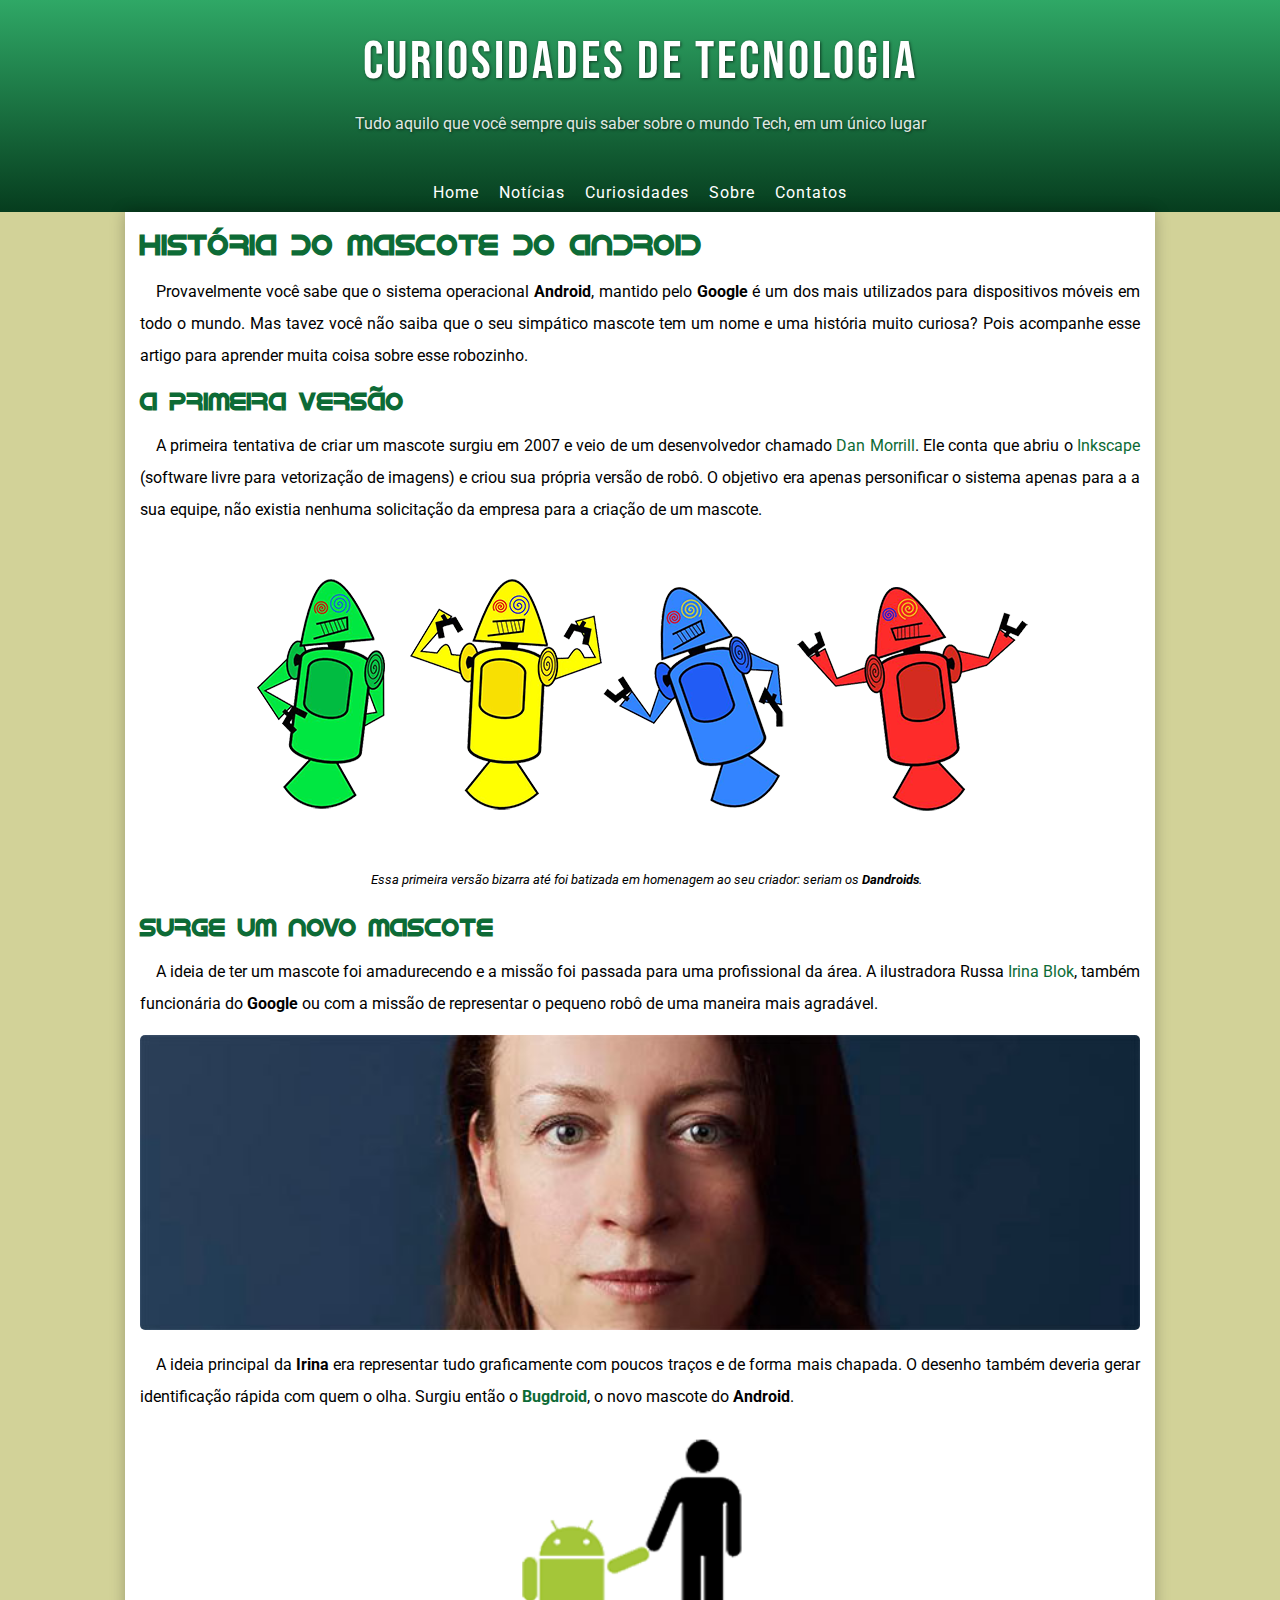
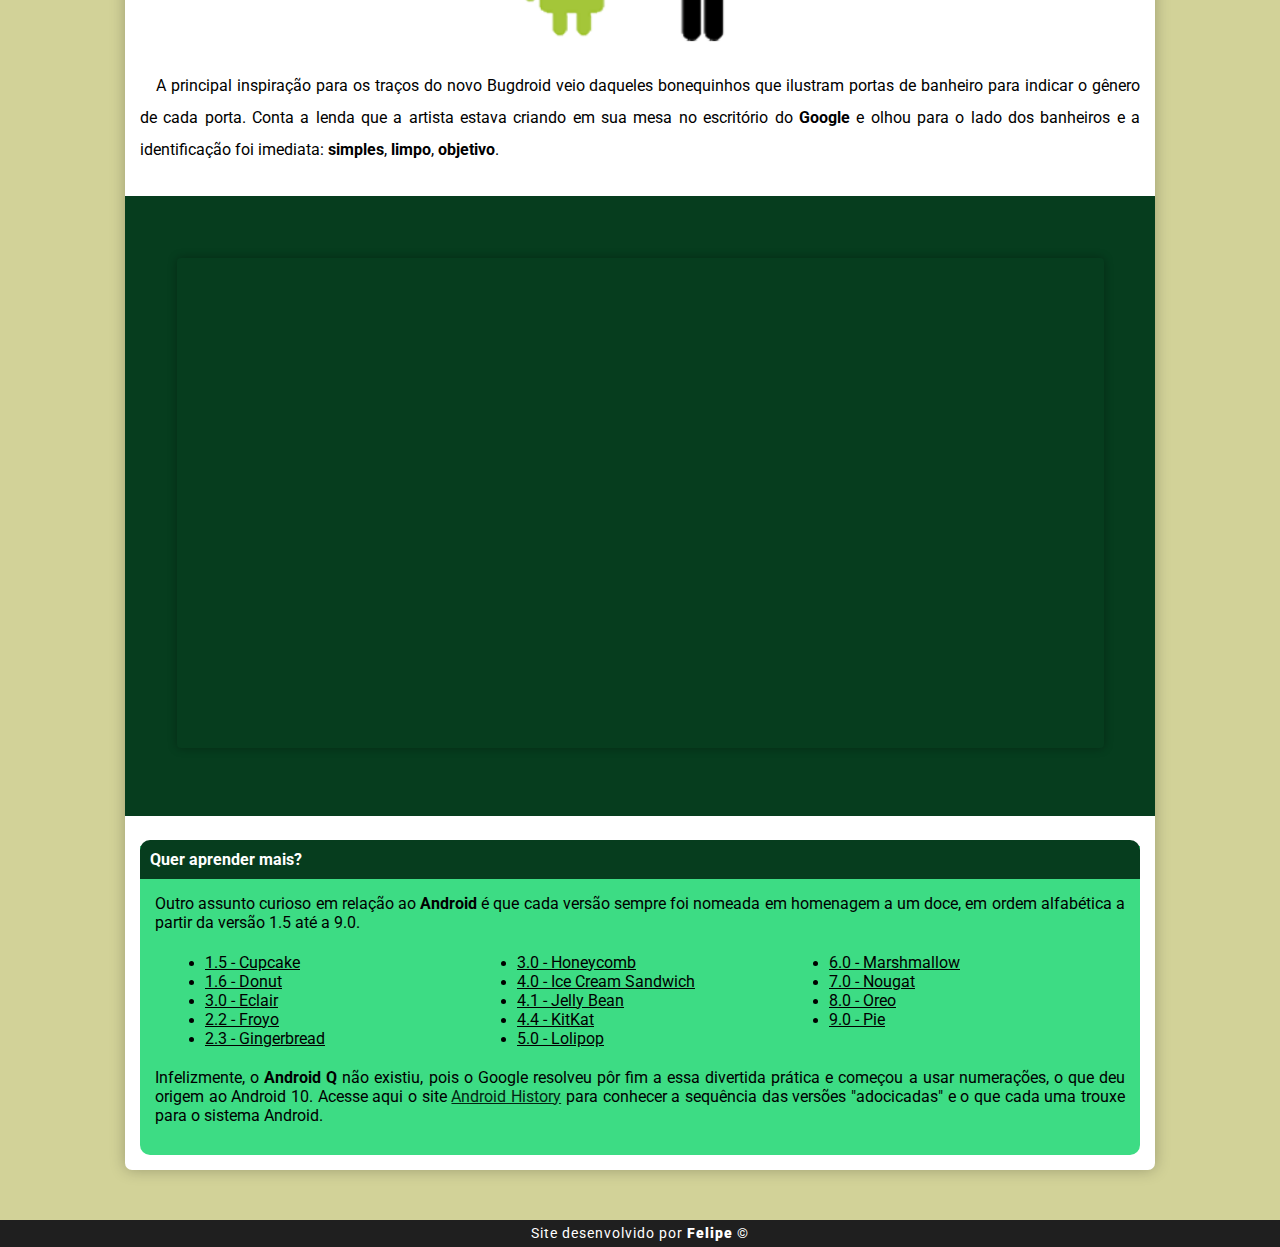
==== projeto-android/index.html @ 65ba9b65 "Android Project" ====
<!DOCTYPE html>
<html lang="pt-br">
<head>
    <meta charset="UTF-8">
    <meta http-equiv="X-UA-Compatible" content="IE=edge">
    <meta name="viewport" content="width=device-width, initial-scale=1.0">
    <title>Android Site</title>
   
    <link rel="stylesheet" href="assets/css/header.css">
    <link rel="stylesheet" href="assets/css/main.css">

    <link rel="shortcut icon" href="assets/img/favicon.ico" type="image/x-icon">
</head>
<body>
    <header class="header">
        <h1 class="shadow">Curiosidades de Tecnologia</h1>
        <p class="shadow">Tudo aquilo que você sempre quis saber sobre o mundo Tech, em um único lugar</p>

        <nav class="menu">
            <ul>
                <li><a href="#">Home</a></li>
                <li><a href="#">Notícias</a></li>
                <li><a href="#">Curiosidades</a></li>
                <li><a href="#">Sobre</a></li>
                <li><a href="#">Contatos</a></li>
            </ul>
        </nav>
    </header>
    
    <main class="main">
        <section class="main-content">
            <h1>História do Mascote do Android</h1>

            <p>Provavelmente você sabe que o sistema operacional <strong>Android</strong>, mantido pelo <strong>Google</strong> é um dos mais utilizados para dispositivos móveis em todo o mundo. Mas tavez você não saiba que o seu simpático mascote tem um nome e uma história muito curiosa? Pois acompanhe esse artigo para aprender muita coisa sobre esse robozinho.</p>
            <h2>A primeira versão</h2>
            
            <p>A primeira tentativa de criar um mascote surgiu em 2007 e veio de um desenvolvedor chamado <a href="https://en.wikipedia.org/wiki/Donald_Morrill" target="_blank"><abbr title="Artigo apenas em Inglês">Dan Morrill</abbr></a>. Ele conta que abriu o <a href="https://pt.wikipedia.org/wiki/Inkscape" target="_blank">Inkscape</a> (software livre para vetorização de imagens) e criou sua própria versão de robô. O objetivo era apenas personificar o sistema apenas para a a sua equipe, não existia nenhuma solicitação da empresa para a criação de um mascote.</p>
            <picture>
                <source media="(max-width: 500px)" srcset="assets/img/dan-droids-pq.png">
                <img id="dandroids" src="assets/img/dan-droids.png" alt="Dandroids">
            </picture>
            <p id="description-dandroids">Essa primeira versão bizarra até foi batizada em homenagem ao seu criador: seriam os <strong>Dandroids</strong>.</p>
            <h2>Surge um novo mascote</h2>
            <p>A ideia de ter um mascote foi amadurecendo e a missão foi passada para uma profissional da área. A ilustradora Russa <a href="https://www.irinablok.com/" target="_blank">Irina Blok</a>, também funcionária do <strong>Google</strong> ou com a missão de representar o pequeno robô de uma maneira mais agradável.</p>
            <picture>
                <source media="(max-width: 500px)" srcset="assets/img/irina-blok-pq.jpg">
                <img src="assets/img/irina-blok.jpg" alt="Irina Block">
            </picture>
            <p>A ideia principal da <strong>Irina</strong> era representar tudo graficamente com poucos traços e de forma mais chapada. O desenho também deveria gerar identificação rápida com quem o olha. Surgiu então o <strong><a href="https://www.digitaltrends.com/mobile/who-is-bugdroid-the-story-of-androids-mascot/" target="_blank">Bugdroid</a></strong>, o novo mascote do <strong>Android</strong>.</p>

            <img id="small-img-bugdroid" src="assets/img/bugdroid.png" alt="Bugdroid">

            <p>A principal inspiração para os traços do novo Bugdroid veio daqueles bonequinhos que ilustram portas de banheiro para indicar o gênero de cada porta. Conta a lenda que a artista estava criando em sua mesa no escritório do <strong>Google</strong> e olhou para o lado dos banheiros e a identificação foi imediata: <strong>simples</strong>, <strong>limpo</strong>, <strong>objetivo</strong>.</p>

            <div class="video">
                <iframe width="560" height="315" src="https://www.youtube.com/embed/l2UDgpLz20M" title="YouTube video player" frameborder="0" allow="accelerometer; autoplay; clipboard-write; encrypted-media; gyroscope; picture-in-picture" allowfullscreen></iframe>
            </div>

        </section>

        <section class="periferic-content">
            <h3>Quer aprender mais? </h3>
            
            <p>Outro assunto curioso em relação ao <strong>Android</strong> é que cada versão sempre foi nomeada em homenagem a um doce, em ordem alfabética a partir da versão 1.5 até a 9.0.</p>

            <ul type="disk">
                <li><abbr title="Bolo de Copo">1.5 - Cupcake</abbr></li>
                <li><abbr title="Rosquinha">1.6 - Donut</abbr></li>
                <li><abbr title="Bomba">3.0 - Eclair</abbr></li>
                <li><abbr title="Iogurte Congelado">2.2 - Froyo</abbr></li>
                <li><abbr title="Biscoito de Gengibre">2.3 - Gingerbread</abbr></li>
                <li><abbr title="Favo de Mel">3.0 - Honeycomb</abbr></li>
                <li><abbr title="Sanduíche de Sorvete">4.0 - Ice Cream Sandwich</abbr></li>
                <li><abbr title="Jujuba">4.1 - Jelly Bean</abbr></li>
                <li><abbr title="KitKat">4.4 - KitKat</abbr></li>
                <li><abbr title="Pirulito">5.0 - Lolipop</abbr></li>
                <li><abbr title="Marshmallow">6.0 - Marshmallow</abbr></li>
                <li><abbr title="Torrone">7.0 - Nougat</abbr></li>
                <li><abbr title="Oreo">8.0 - Oreo</abbr></li>
                <li><abbr title="Torta">9.0 - Pie</abbr></li>
            </ul>

            <p>Infelizmente, o <strong>Android Q</strong> não existiu, pois o Google resolveu pôr fim a essa divertida prática e começou a usar numerações, o que deu origem ao Android 10. Acesse aqui o site <a href="https://www.androidauthority.com/history-android-os-name-789433/" target="_blank">Android History</a> para conhecer a sequência das versões "adocicadas" e o que cada uma trouxe para o sistema Android.</p>
        </section>
    </main>

    <footer class="footer">
        <p>Site desenvolvido por <a href="https://youtube.com" target="_blank"><strong>Felipe</strong></a> &#169</p>
    </footer>
</body>
</html>
---- projeto-android/assets/css/header.css ----
@charset "UTF-8";

@import "main.css";

.header{
    background-image: linear-gradient(to bottom, var(--color_4), var(--color_5));
    text-align: center;
    padding: 10px;

    min-height: 150px;
}

.header > h1{
    font-family: var(--extra-font);
    color: #FFF;
    font-weight: normal;
    padding: 20px 3px;
    font-size: 3.3em;
    letter-spacing: 3px;
}

.header > h1:hover{
    transform: scale(1.1);
    text-decoration: underline;
    transition-duration: .5s;
}

.header > p{
    color: rgba(255, 255, 255, 0.875);
    font-family: var(--default-font);  
    font-size: 1em;
    padding: 0px 5px;
}

.header > h1,p.shadow{
    text-shadow: 1px 1px 3px rgba(0, 0, 0, 0.553);
}

@media (max-width: 450px) {
    .menu a{
        font-size: 0.8em;
        padding: 0px 50px;
    }

    .main{
        width: 100%;
    }
}


.menu ul, a{
    list-style: none;
    font-family: var(--default-font);
    text-decoration: none;
    display: flex;
    justify-content: center;
    padding-top: 50px;
}

.menu a{
    letter-spacing: 1px;
    color: #FFF;
    padding: 5px;
    margin: 0px 5px;
}

.menu a:hover{
    border-radius: 5px;
    background-color: #30a565; /* <- color_4*/
    color: black;
    transition-duration: .2s;
}
---- projeto-android/assets/css/main.css ----
@charset "UTF-8";

@import url('https://fonts.googleapis.com/css2?family=Bebas+Neue&display=swap');
@import url('https://fonts.googleapis.com/css2?family=Roboto&display=swap');

@font-face {
    font-family: "Android";
    src: url("../fonts/idroid.otf") format("opentype");
    font-weight: normal;
}


:root{
    --color_1: #c5ebd6;
    --color_2: #83e1ad;
    --color_3: #3ddc84;
    --color_4: #2fa866;
    --color_5: #063d1e;
    --links_color: #0d6b36;
    --links_color_ul: #042613;

    --android-font: "Android";
    --default-font: "Roboto";
    --extra-font: "Bebas Neue";
}

*{
    margin: 0px;
    padding: 0px;
}

body{
    background-color: #d2d298;
    margin: auto;
}

a{
    margin: 0;
    padding: 0;
    display: inline;
    text-decoration: none;
}

.main{
    background-color: #FFF;
    border-radius: 0px 0px 7px 7px;
    box-shadow: 0px 0px 15px rgba(0, 0, 0, 0.257);

    padding: 15px;
    margin: auto;
    max-width: 1000px;
}

.main p{
    text-align: justify;
    line-height: 2em;
    font-family: var(--default-font);
    text-indent: 1em;
    margin: 15px 0px;
}

.main a{
    color: var(--links_color);
}

.main a:hover{
    text-decoration: underline;
    color: var(--color_3);
}

.main-content img{
    width: 100%;
    border-radius: 5px;
}

.main-content img#small-img-bugdroid{
    width: 350px;
    display: block;
    margin: auto;
}

.main-content img#dandroids{
    width: 80%;
    display: block;
    margin: auto;
    padding: 20px;
}

.main-content > h1,h2{
    font-family: "Android";
    color: var(--links_color);
}

.main-content > h1{
    font-size: 1.8em;
}

.main-content > h2{
    font-size: 1.5em;
}

.main-content p > a > abbr{
    text-decoration: none;
}

.main-content p#description-dandroids{
    text-align: center;
    font-size: 0.8em;
    font-style: italic;
    margin: 20px 0px;
}

/*----------------------------------------------*/


.periferic-content{
    background-color: var(--color_3);
    border-bottom-left-radius: 10px;
    border-bottom-right-radius: 10px;
    padding: 15px;
}

.periferic-content ul{
    columns: 3;
    margin: 20px 0px 20px 50px;
}

.periferic-content > p{
    text-indent: 0;
    line-height: 1.2em;
}

.periferic-content > h3{
    font-family: var(--default-font);
    background-color: var(--color_5);
    font-size: 1em;
    margin: -21px -15px 0px -15px;
    padding: 10px;
    border-top-left-radius: 10px;
    border-top-right-radius: 10px;
    color: #FFF;
}

.periferic-content a{
    text-decoration: underline;
    color: var(--links_color_ul);
}

.periferic-content a:hover{
    color: var(--color_5);
    background-color: rgba(0, 0, 0, 0.213);
    padding: 2px;
    border-radius: 2px;
}

.periferic-content abbr{
    font-family: var(--default-font);
    text-decoration: underline;
    cursor: pointer;
}


@media (max-width: 550px) {
    .periferic-content ul{
        columns: 2;
        margin: 20px 0px 20px 30px;
        padding-right: 10px;
    }
}

/*----------------------------------------------*/


.video{
    background-color: var(--color_5);
    margin: 30px -15px;
    padding-bottom: 62%;
    position: relative;
}

.video > iframe{
    box-shadow: 0px 0px 10px rgba(0, 0, 0, 0.316);
    border-radius: 4px;
    position: absolute;
    top: 10%;
    left: 5%;
    width: 90%;
    height: 79%;
}


/*----------------------------------------------*/

.footer{
    background-color: rgb(31, 31, 31);
    margin-top: 50px;
    padding: 5px;
}

.footer > p{
    font-family: var(--default-font);
    font-size: 0.9em;
    color: #FFF;
    text-align: center;
    letter-spacing: 1px;
}

.footer a{
    color: #FFF;
    font-weight: bold;
    letter-spacing: 1px;
}

.footer a:hover{
    text-decoration: underline;
}
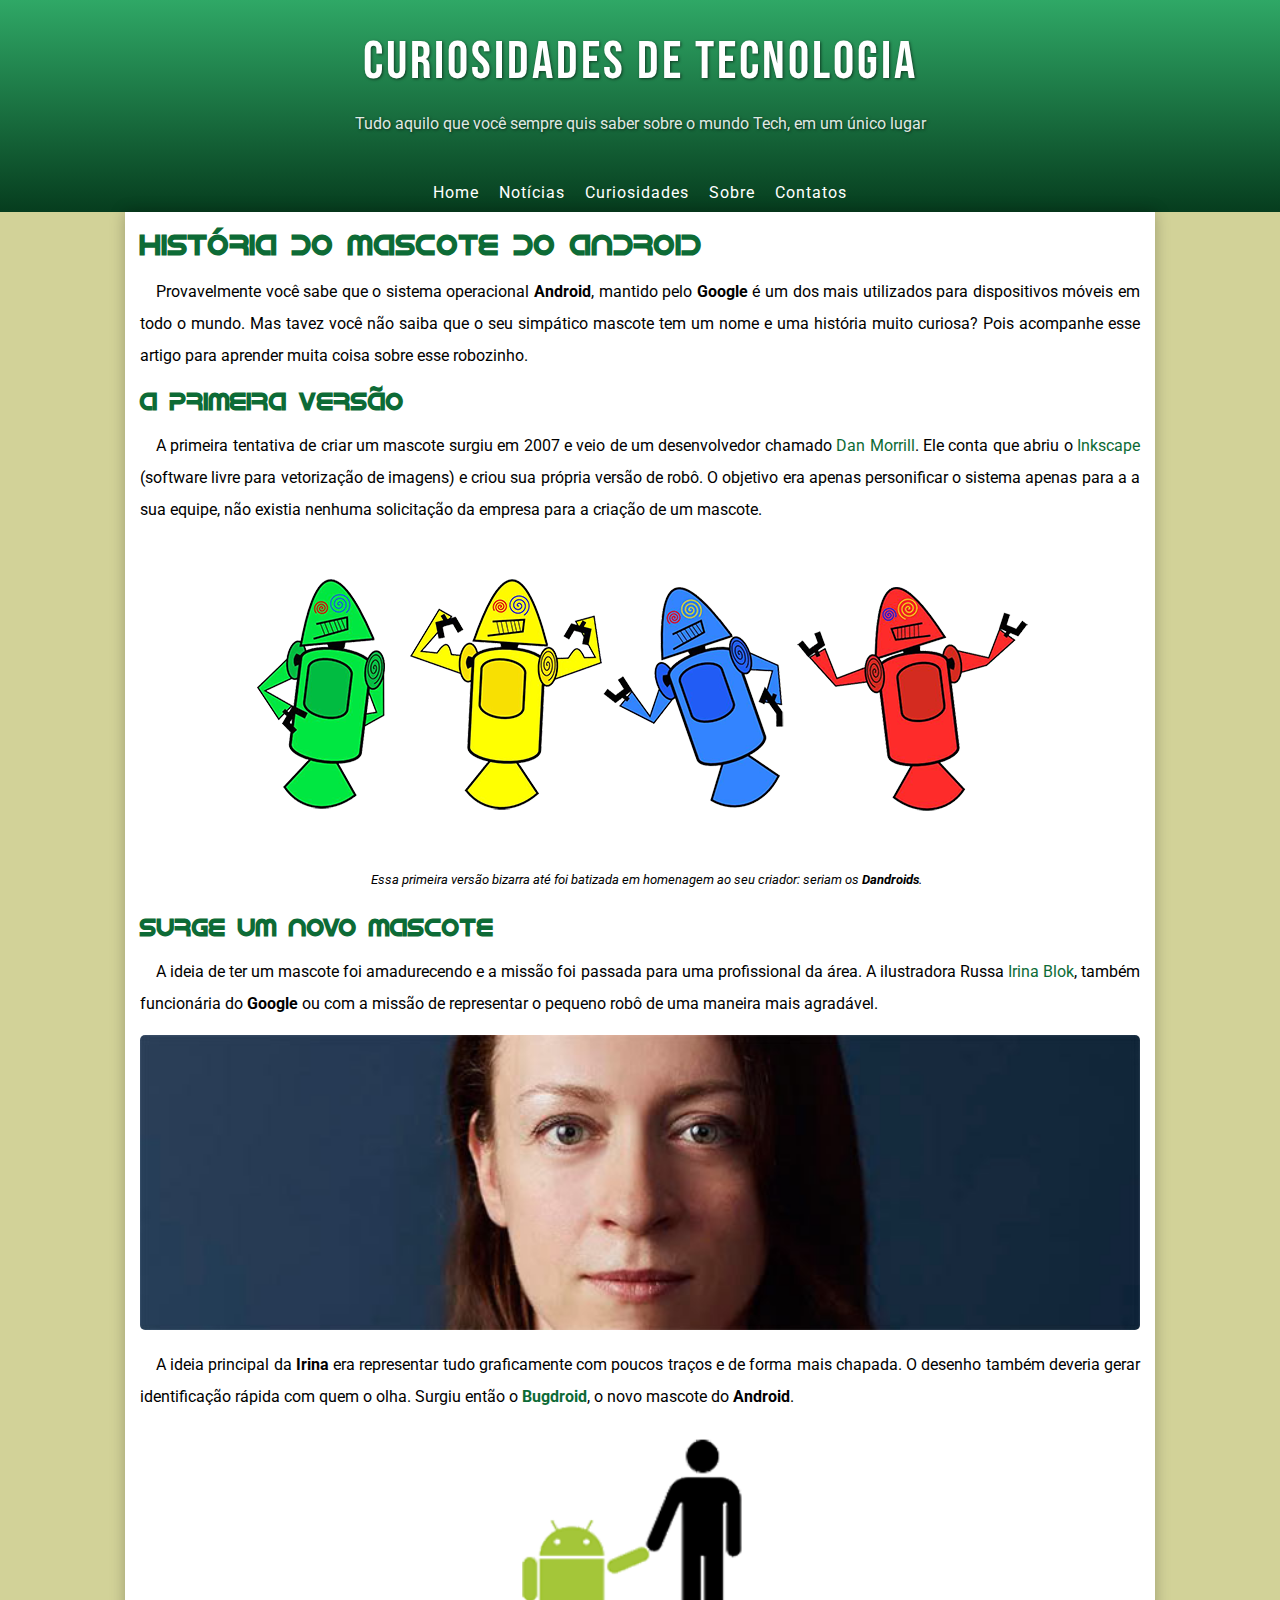
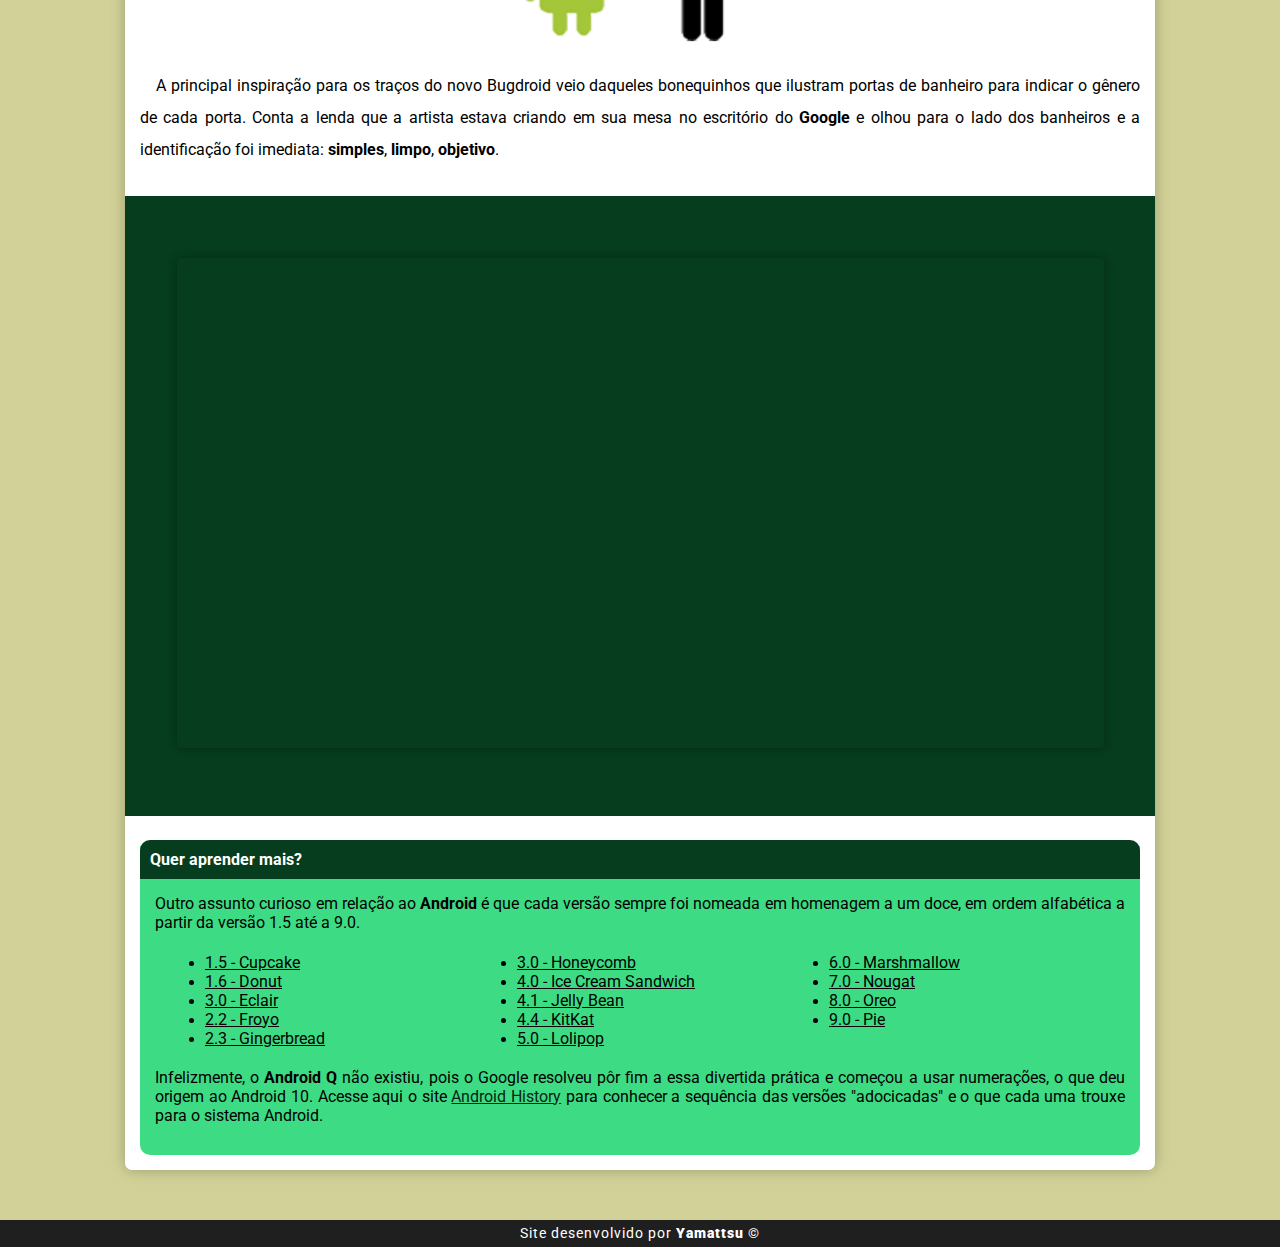
==== commit 79dd78df: "Update index.html" ====
--- a/projeto-android/index.html
+++ b/projeto-android/index.html
@@ -85,7 +85,7 @@
     </main>
 
     <footer class="footer">
-        <p>Site desenvolvido por <a href="https://youtube.com" target="_blank"><strong>Felipe</strong></a> &#169</p>
+        <p>Site desenvolvido por <a href="https://github.com/yamattsu" target="_blank"><strong>Yamattsu</strong></a> &#169</p>
     </footer>
 </body>
-</html>+</html>
